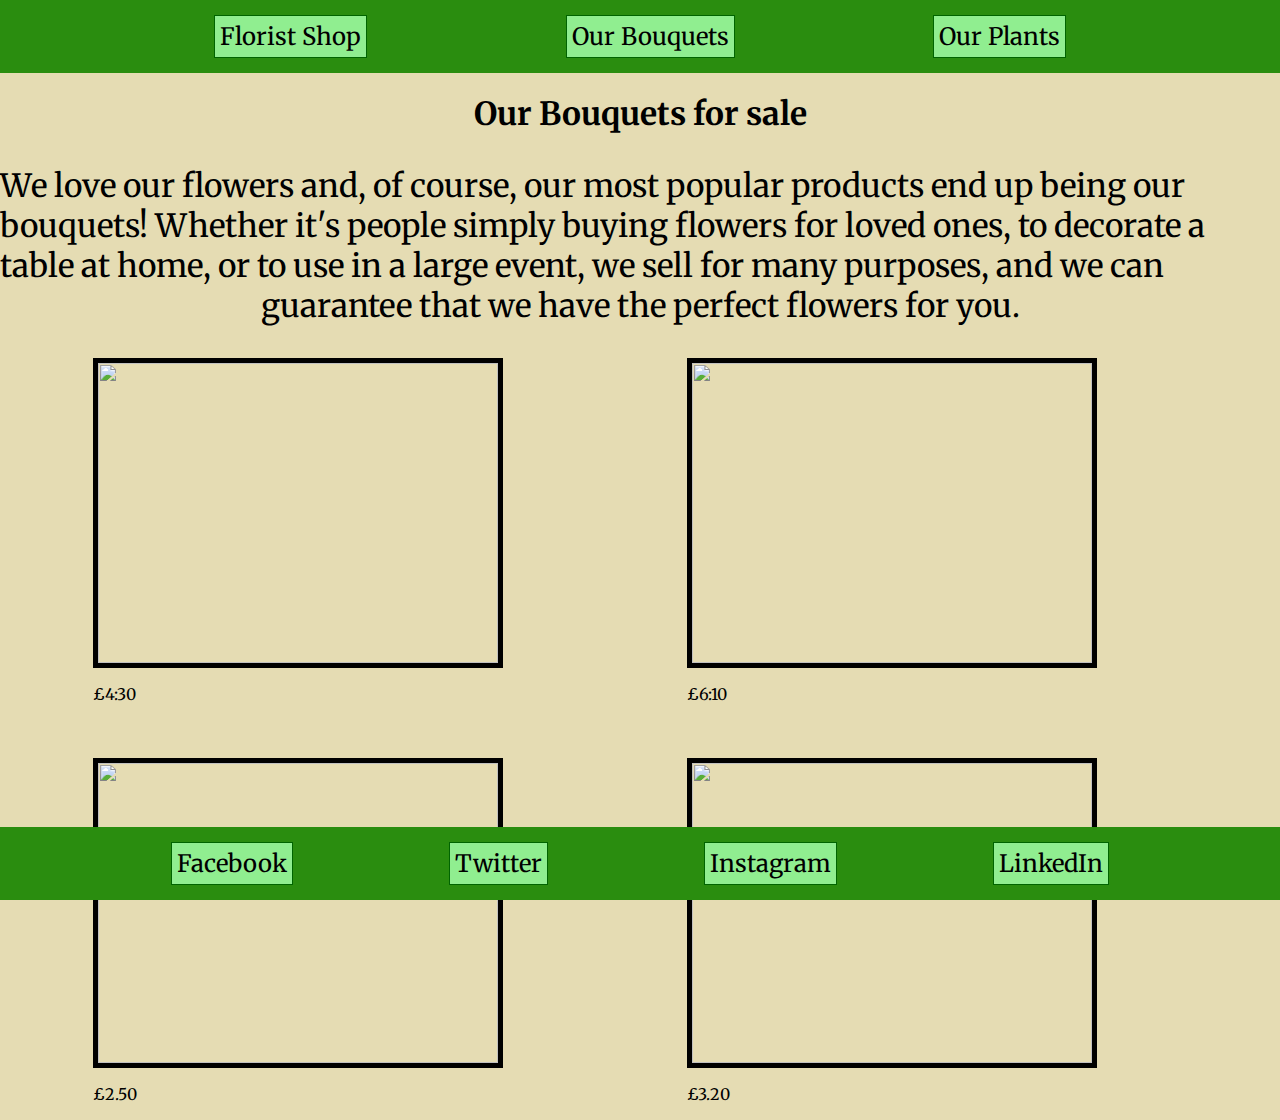
==== bouquets.html @ 3b461687 "Add files via upload" ====
<!DOCTYPE html>
<html lang="en">
<head>
    <meta charset="UTF-8">
    <meta name="viewport" content="width=device-width, initial-scale=1.0">
    <title>Bouquets</title>
    <link rel="stylesheet" href="style.css">
    <style>
        @import url('https://fonts.googleapis.com/css2?family=Merriweather&display=swap');
      </style>
</head>
<body>
    <div class="navBar">
        <a href="index.html">Florist Shop</a>
        <a class="rightBar"href="./bouquets.html">Our Bouquets</a>
        <a class="rightBar"href="./plants.html">Our Plants</a>
    </div>
<h1 class="centreText"> Our Bouquets for sale</h1>
<p class="centreText"> We love our flowers and, of course, our most popular products end up being our bouquets! Whether it's people simply buying flowers for loved ones, to decorate a table at home, or to use in a large event, we sell for many purposes, and we can guarantee that we have the perfect flowers for you.  </p>
<div class="grid">
    <div>
        <img class="sellingpictures"src="./Images/bouquet_1.jpeg">
        <p> £4:30</p>
    </div>
    <div>
        <img class="sellingpictures"src="./Images/bouquet_2.jpeg">
        <p> £6:10</p>
    </div>
    <div>
        <img class="sellingpictures"src="./Images/bouquet_3.jpeg">
        <p> £2.50</p>
    </div>
    <div>
        <img class="sellingpictures"src="./Images/bouquet_4.jpeg">
        <p> £3.20</p>
    </div>
    </div>
</div>
    <footer>
        <div class="navBar">
            <a href="https://en-gb.facebook.com/">Facebook</a>
            <a href="https://twitter.com/home">Twitter</a>
            <a href="https://www.instagram.com">Instagram</a>
            <a href="https://www.linkedin.com/feed/">LinkedIn</a>
        </div>
    </footer>
</body>
</html>
---- style.css ----
body {
    background-color: #e5dcb3;
    margin: 0;
    padding: 0;
    font-family: 'Merriweather', serif;
}
a {
    text-decoration: none;
    color: black;
    background-color: lightgreen;
    font-size: 24px;
    padding: 5px;
    border: solid 1px darkgreen;
}
a:hover{
background-color:#FFFFFF;
}
.navBar{
    background-color: #2a8d0f;
    padding: 15px;
    display: flex;
    justify-content: space-evenly;
}
#marginSet{
    margin:40px
}
.centreText{
    display: flex;
    justify-content: center;
    text-align-last: center ;
    font-size: 200%;
}
.separatedImage{
    display: flex;
    justify-content: center;
}
footer{
    position:absolute;
    width:100%;
    bottom:0px;
}
.sellingpictures{
    width: 400px;
    height: 300px;
    border: black solid 5px;
}
.grid{
    display: flex;
    justify-content: space-evenly;
    display: grid;
    grid-template-columns: 500px 500px;
    grid-template-rows: 400px;
}
#sortedImages{
    padding-top: 6%;
    display: flex;
    justify-content: space-around;
}
.indexImage{
    border: black solid 10px;
    Width: 25%;
}
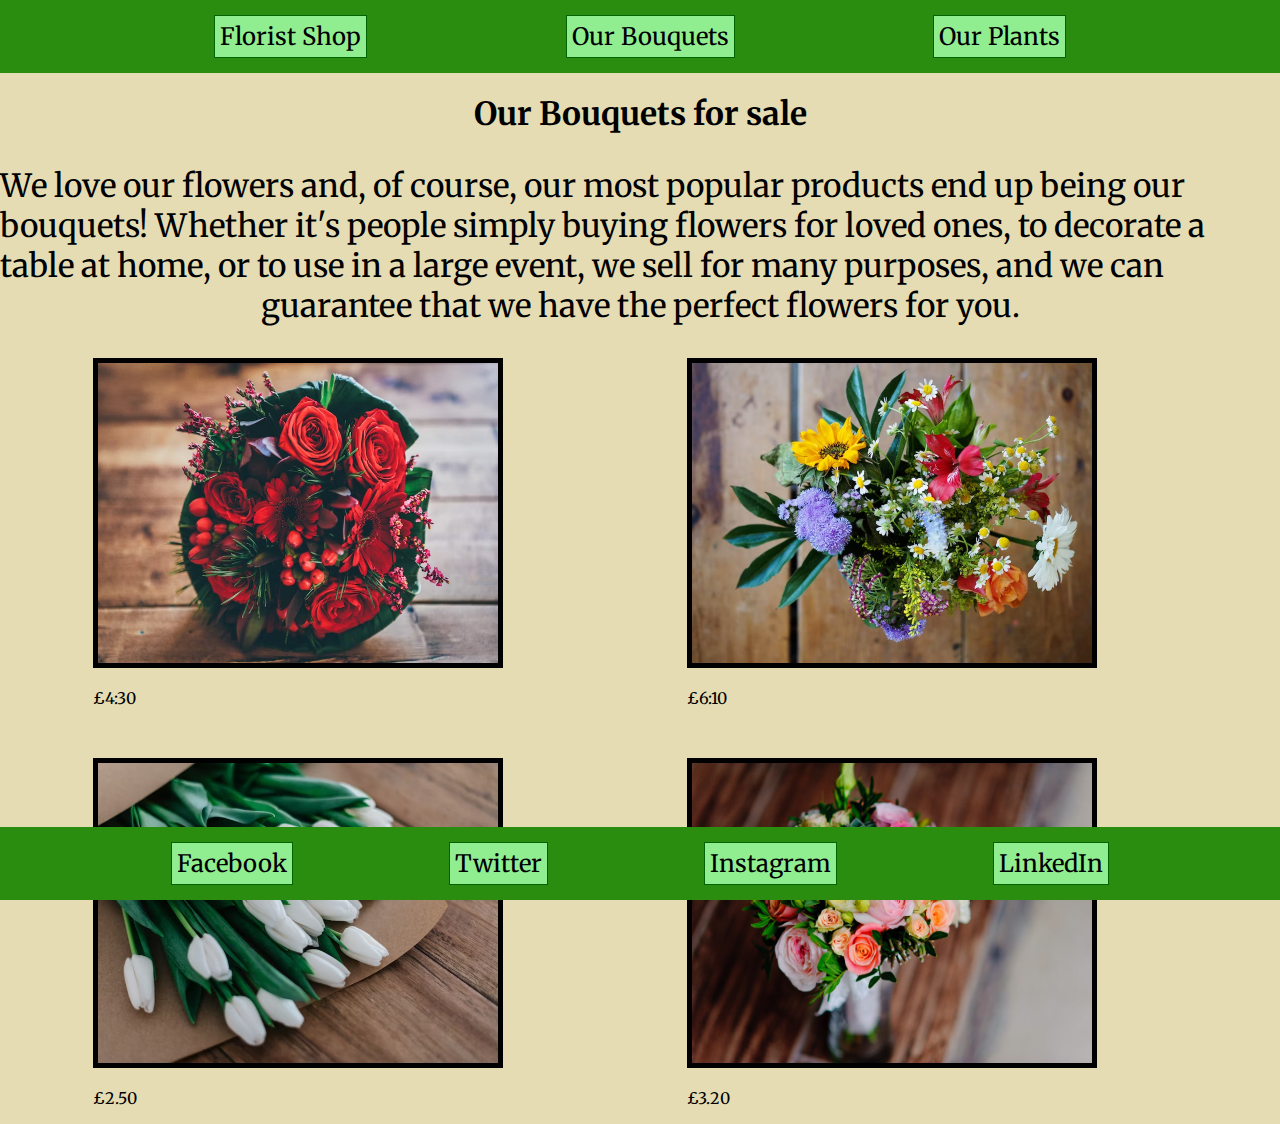
==== commit 9f95fbb3: "Add files via upload" ====
--- a/bouquets.html
+++ b/bouquets.html
@@ -19,19 +19,19 @@
 <p class="centreText"> We love our flowers and, of course, our most popular products end up being our bouquets! Whether it's people simply buying flowers for loved ones, to decorate a table at home, or to use in a large event, we sell for many purposes, and we can guarantee that we have the perfect flowers for you.  </p>
 <div class="grid">
     <div>
-        <img class="sellingpictures"src="./Images/bouquet_1.jpeg">
+        <img class="sellingpictures"src="./Images/bouquet_1.jpeg" alt="a bouquet of red flowers">
         <p> £4:30</p>
     </div>
     <div>
-        <img class="sellingpictures"src="./Images/bouquet_2.jpeg">
+        <img class="sellingpictures"src="./Images/bouquet_2.jpeg" alt="a collection of multicoloured flowers viewed from above">
         <p> £6:10</p>
     </div>
     <div>
-        <img class="sellingpictures"src="./Images/bouquet_3.jpeg">
+        <img class="sellingpictures"src="./Images/bouquet_3.jpeg" alt="a bouquet of white tulips">
         <p> £2.50</p>
     </div>
     <div>
-        <img class="sellingpictures"src="./Images/bouquet_4.jpeg">
+        <img class="sellingpictures"src="./Images/bouquet_4.jpeg" alt="a bouquet of multicoloured flowers, mostly roses">
         <p> £3.20</p>
     </div>
     </div>
